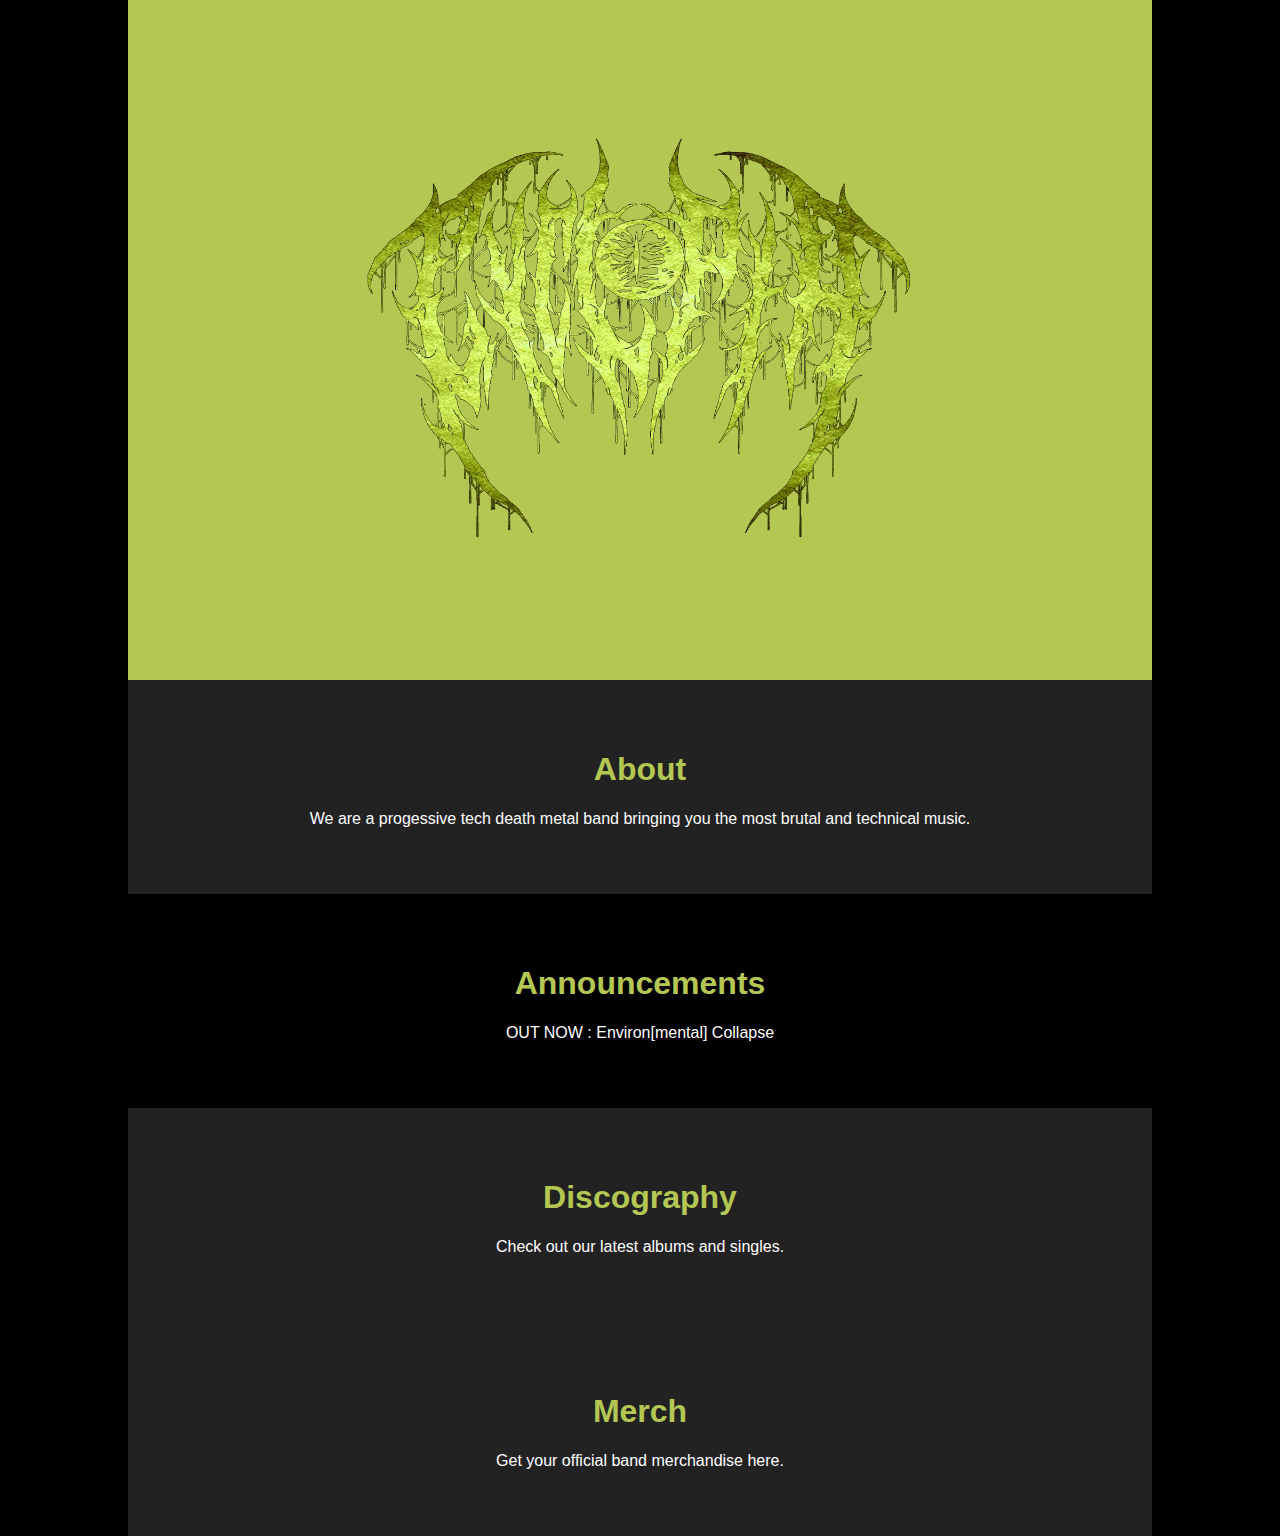
==== index.html @ 060a8c52 "init" ====
<!DOCTYPE html>
<html lang="en">
<head>
    <meta charset="UTF-8">
    <meta name="viewport" content="width=device-width, initial-scale=1.0">
    <title>Cyclopia Official Web Page</title>
    <link rel="stylesheet" href="./public/styles/styles.css">
</head>
<body>
    <div class="container">
        <div class="section hero">
            <img src="./public/images/hero-logo.png" alt="Cyclopia Logo">
        </div>
        <div class="section about">
            <h1>About</h1>
            <p>We are a progessive tech death metal band bringing you the most brutal and technical music.</p>
        </div>
        <div class="section announcements">
            <h1>Announcements</h1>
            <p>OUT NOW : Environ[mental] Collapse</p>
        </div>
        <div class="section discography">
            <h1>Discography</h1>
            <p>Check out our latest albums and singles.</p>
        </div>
        <div class="section merch">
            <h1>Merch</h1>
            <p>Get your official band merchandise here.</p>
        </div>
    </div>
</body>
</html>
---- public/styles/styles.css ----
body {
      font-family: Arial, sans-serif;
      background-color: #000;
      color: #fff;
      margin: 0;
      padding: 0;
  }

  .container {
      width: 80%;
      margin: 0 auto;
  }

  .section {
      padding: 50px 0;
      text-align: center;
  }

  .hero {
      background-color: #b4c753;
  }

  .hero img {
      max-width: 100%;
      height: auto;
  }

  .about,
  .discography,
  .merch {
      background-color: #222;
  }

  h1,
  h2 {
      color: #b4c753;
  }
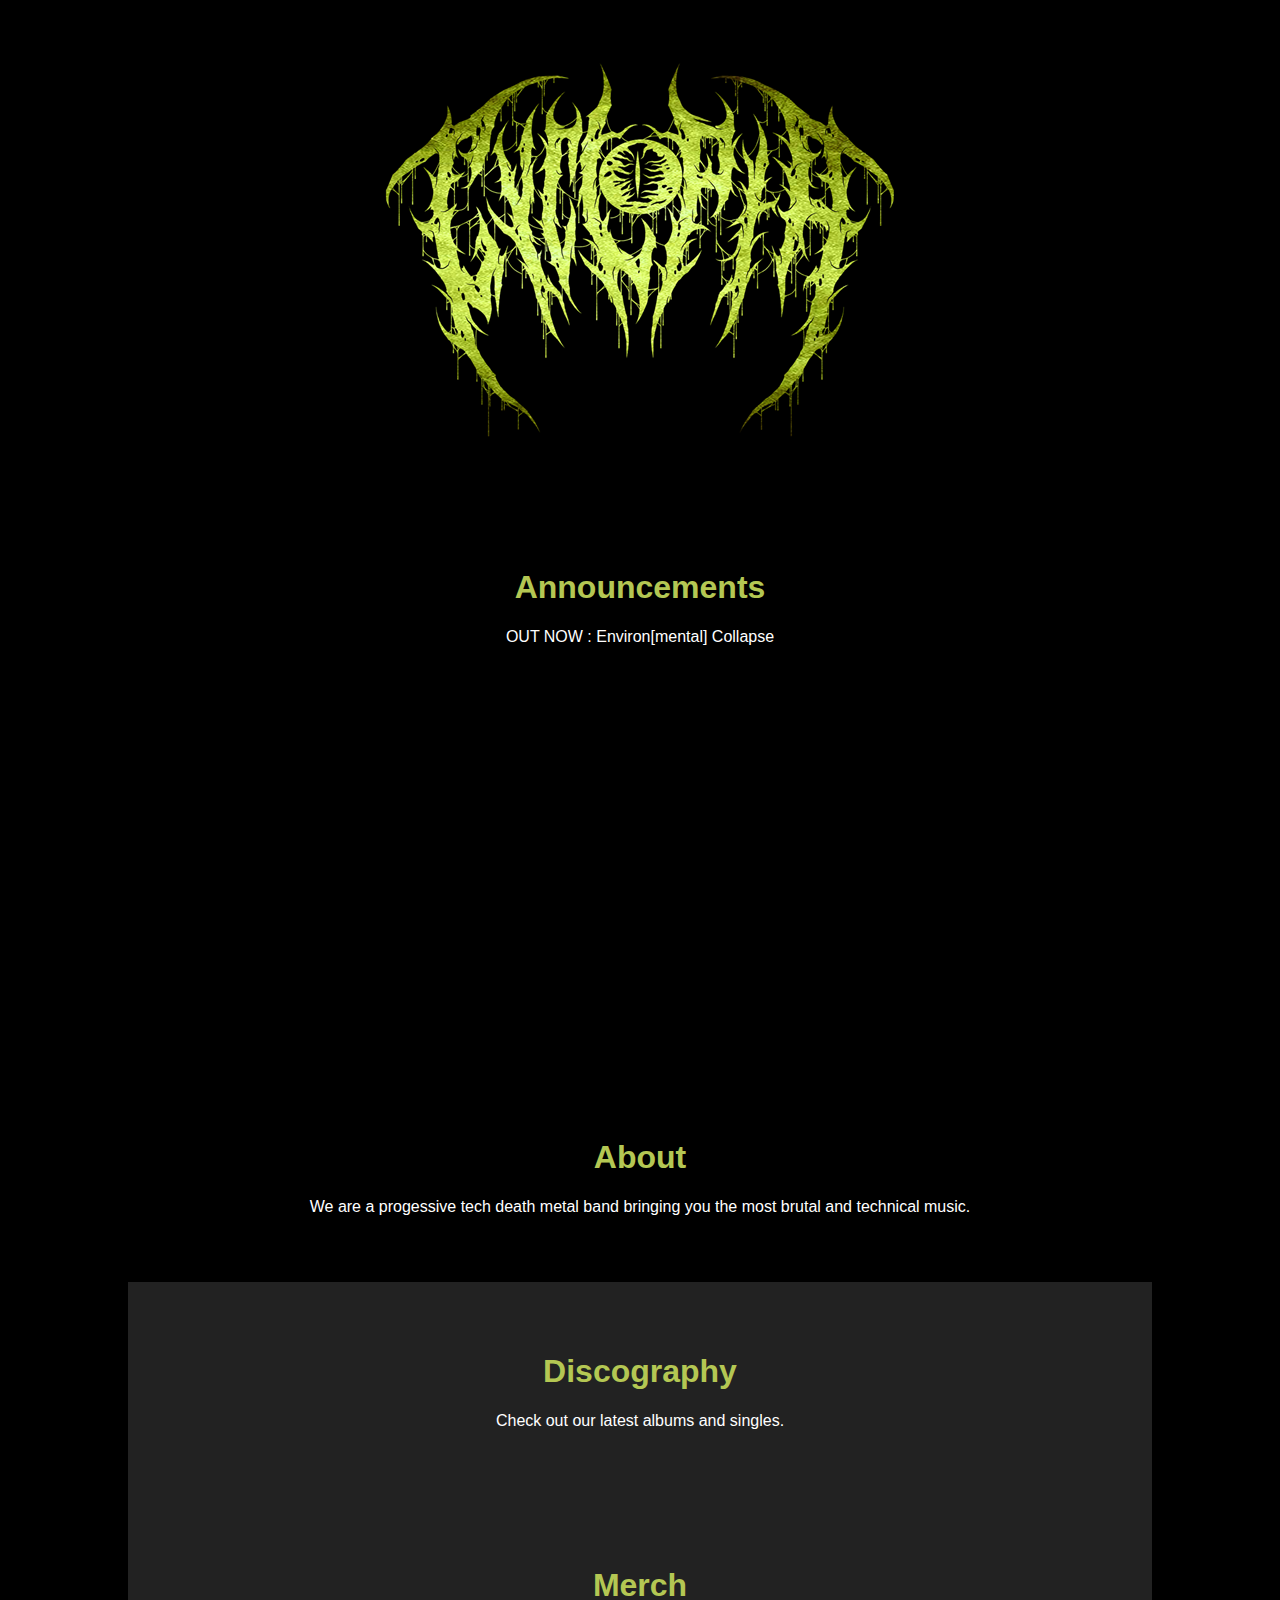
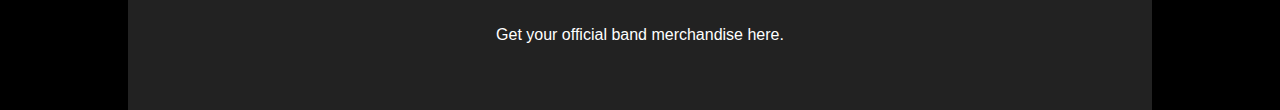
==== commit 109b2b0a: "xx" ====
--- a/index.html
+++ b/index.html
@@ -11,14 +11,20 @@
         <div class="section hero">
             <img src="./public/images/hero-logo.png" alt="Cyclopia Logo">
         </div>
+        <div class="section announcements">
+            <h1>Announcements</h1>
+            <p>OUT NOW : Environ[mental] Collapse</p>
+            <iframe style="border-radius:12px"
+                src="https://open.spotify.com/embed/track/3Xykm6PgKlSNJCqdPz6fNO?utm_source=generator" width="100%" height="352"
+                frameBorder="0" allowfullscreen=""
+                allow="autoplay; clipboard-write; encrypted-media; fullscreen; picture-in-picture" loading="lazy"></iframe>
+        </div>
+        
         <div class="section about">
             <h1>About</h1>
             <p>We are a progessive tech death metal band bringing you the most brutal and technical music.</p>
         </div>
-        <div class="section announcements">
-            <h1>Announcements</h1>
-            <p>OUT NOW : Environ[mental] Collapse</p>
-        </div>
+      
         <div class="section discography">
             <h1>Discography</h1>
             <p>Check out our latest albums and singles.</p>
--- a/public/styles/styles.css
+++ b/public/styles/styles.css
@@ -16,15 +16,16 @@
       text-align: center;
   }
 
-  .hero {
+  /* .hero {
       background-color: #b4c753;
-  }
+  } */
 
   .hero img {
       max-width: 100%;
       height: auto;
   }
 
+  .announcement
   .about,
   .discography,
   .merch {
